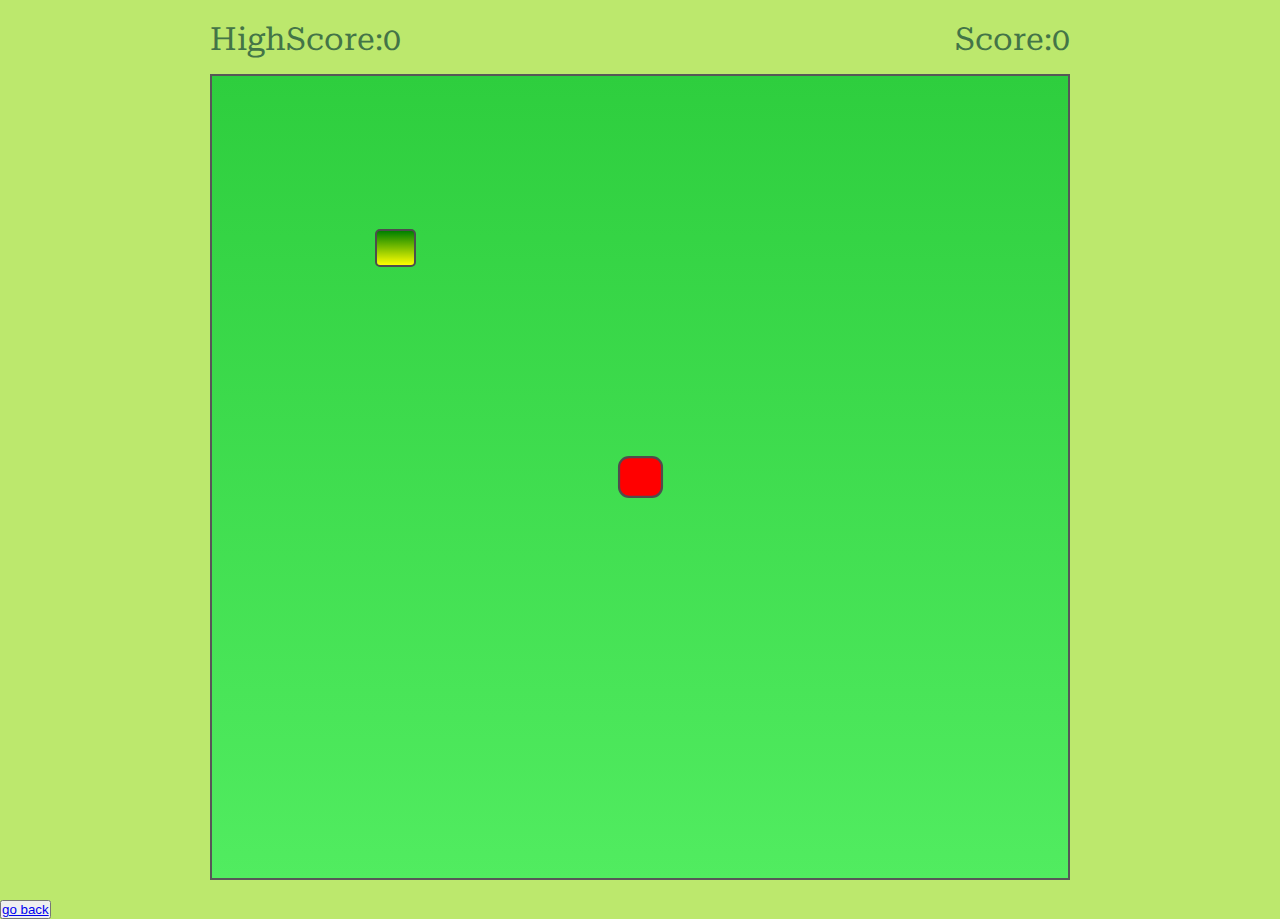
==== gamePage.html @ 8cbc5bb4 "finishing sounds food and border collision" ====
<!DOCTYPE html>
<html lang="en">
  <head>
    <meta charset="UTF-8" />
    <meta http-equiv="X-UA-Compatible" content="IE=edge" />
    <meta name="viewport" content="width=device-width, initial-scale=1.0" />
    <link
      href="https://fonts.googleapis.com/css2?family=Lora&family=Ribeye&family=Roboto+Serif&family=Roboto:wght@400;500&display=swap"
      rel="stylesheet"
    />
    <link rel="stylesheet" href="gamePage.css" />
    <title>Document</title>
    <style></style>
  </head>
  <body>
    <div class="container">
      <div class="score-bar">
        <p class="highscore">HighScore:0</p>
        <p class="score">Score:<span id="score">0</span></p>
      </div>
      <div id="game-board" class="game-board"></div>
    </div>

    <button><a href="index.html">go back</a></button>
  </body>
  <script src="gamePage.js"></script>
</html>
---- gamePage.css ----
* {
    box-sizing: border-box;
    margin: 0;
    padding: 0;
  }
  body {
    height: 100vh;
    width: 100vw;
    overflow: hidden;
    background-color: #bce86d;
  }
  .container {
    height: 100vmin;
    width: 100vmin;
    margin: 0 auto;
    padding: 20px;
    /* border: 1px solid black; */
    display: flex;
    flex-direction: column;
    gap: 16px;
  }
  .score-bar {
    display: flex;
    justify-content: space-between;
  }
  .game-board {
    height: 100%;
    width: 100%;
    display: grid;
    grid-template-columns: repeat(21, 1fr);
    grid-template-rows: repeat(21, 1fr);
    background-color: rgb(189, 186, 186);
    border: 2px solid #575757;
    background-image: linear-gradient(to top, #51ec60, #2ece3e);
  }
  .first-child{
    background-color: red;
    transform: translate(10px 10px);
  }
  .score-bar p {
    font-family: "Roboto Serif", serif;
    font-weight: 400;
    font-size: 32px;
    color: #437447;
  }
  .snake{
    background-color: rgb(201, 201, 48);
    border: 2px solid rgb(80, 77, 77);
    border-radius: 10px;
  }
  .snake-head{
    background-color: red;
    border-radius: 10px;
    transform: scale(1.1);
  }
  .food{
    
    background-image: linear-gradient(to top,yellow,green);
    border-radius: 5px;
    border: 2px solid rgb(77, 77, 77);
  }
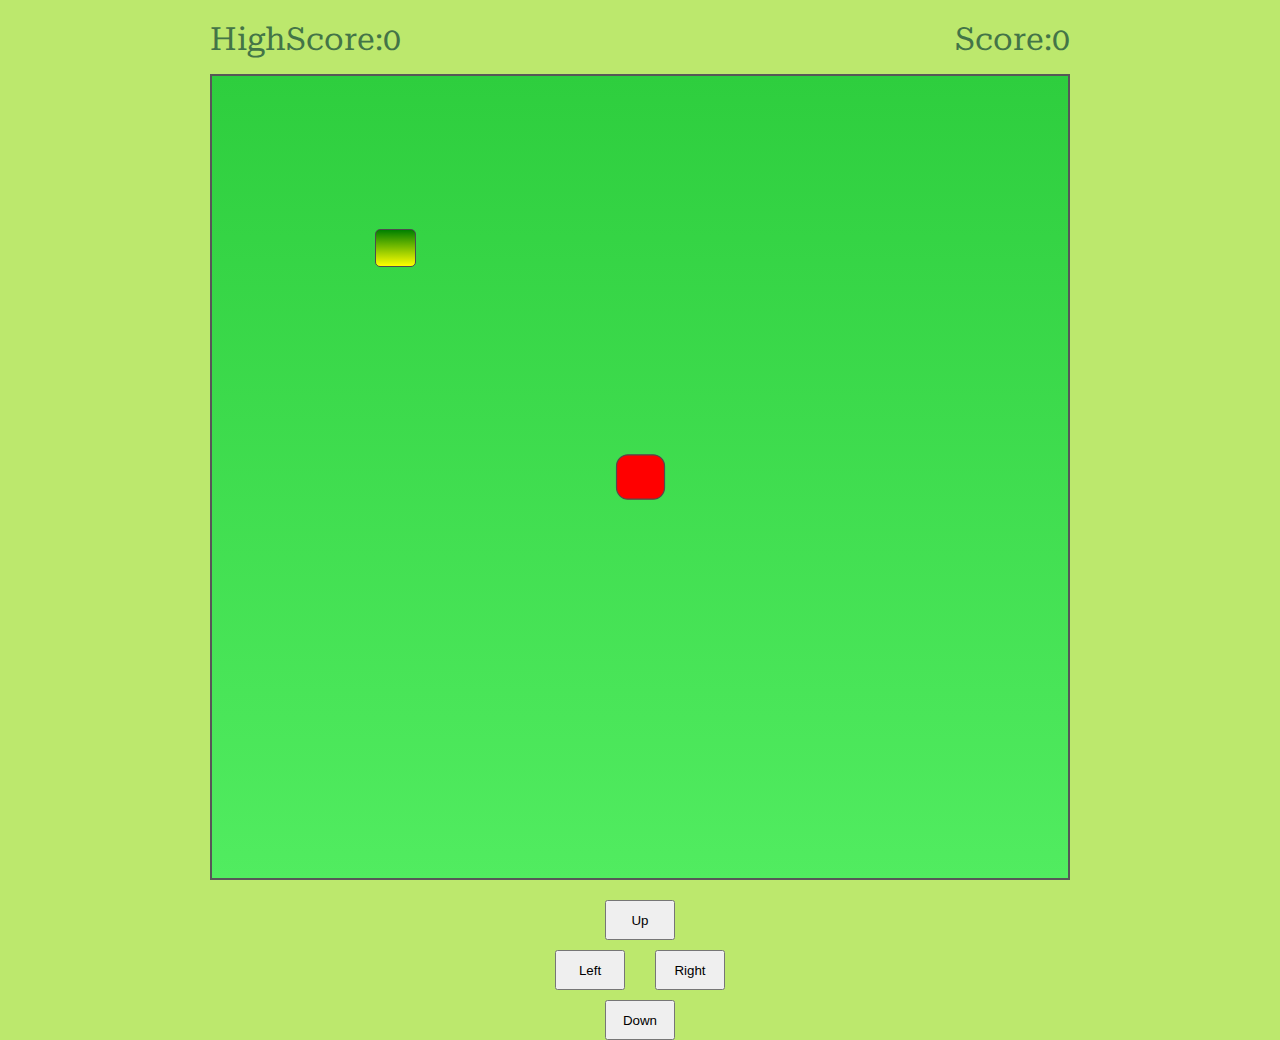
==== commit 8427a1e0: "finishing body collision and phone buttons functionality" ====
--- a/gamePage.html
+++ b/gamePage.html
@@ -21,7 +21,12 @@
       <div id="game-board" class="game-board"></div>
     </div>
 
-    <button><a href="index.html">go back</a></button>
+    <button class="btn btn-top">Up</button>
+    <div class="btn-middle">
+      <button class="btn">Left</button>
+      <button class="btn">Right</button>
+    </div>
+    <button class="btn btn-bottom">Down</button>
   </body>
   <script src="gamePage.js"></script>
 </html>
--- a/gamePage.css
+++ b/gamePage.css
@@ -45,17 +45,40 @@
   }
   .snake{
     background-color: rgb(201, 201, 48);
-    border: 2px solid rgb(80, 77, 77);
-    border-radius: 10px;
+    border: 1px solid rgb(80, 77, 77);
+    border-radius: 5px;
   }
   .snake-head{
     background-color: red;
     border-radius: 10px;
-    transform: scale(1.1);
+    transform: scale(1.2);
   }
   .food{
     
     background-image: linear-gradient(to top,yellow,green);
     border-radius: 5px;
-    border: 2px solid rgb(77, 77, 77);
+    border: 1px solid rgb(77, 77, 77);
   }
+.btn-top{
+  width: 100px;
+  display: block;
+  margin: 0 auto;
+}
+.btn-middle{
+  display: flex;
+  justify-content: center;
+  align-items: center;
+  gap: 30px;
+  margin-top: 10px;
+}
+.btn-bottom{
+  width: 20%;
+  display: block;
+  margin: 0 auto;
+  margin-top: 10px;
+}
+  .btn{
+    height: 40px;
+    width: 70px;
+    padding: 10px;
+  }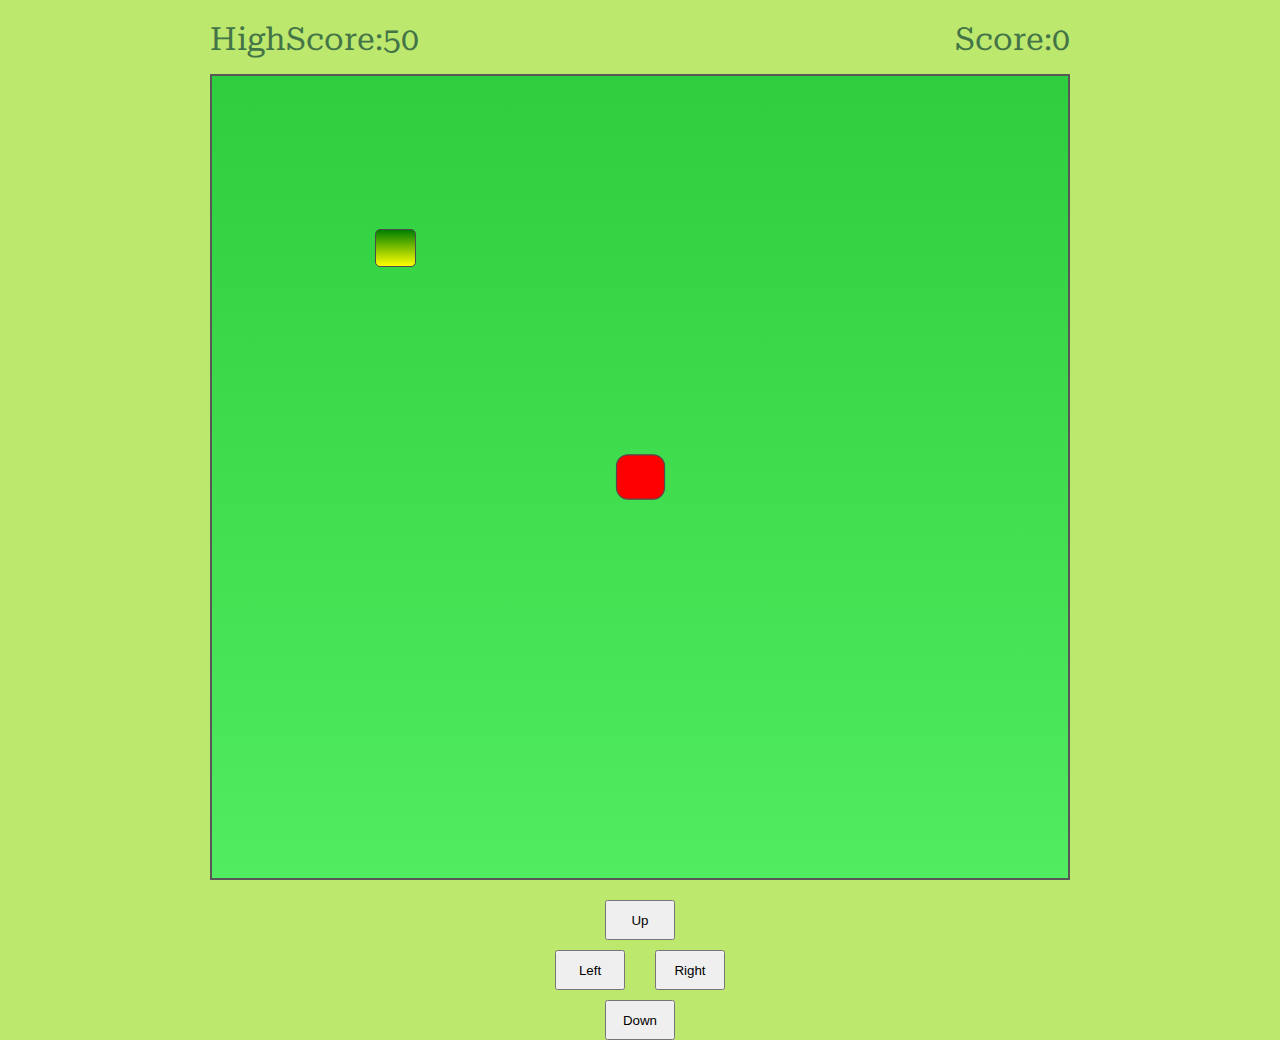
==== commit 2185ba20: "aligned index page game-loader" ====
--- a/gamePage.html
+++ b/gamePage.html
@@ -15,7 +15,7 @@
   <body>
     <div class="container">
       <div class="score-bar">
-        <p class="highscore">HighScore:0</p>
+        <p class="highscore">HighScore:50</p>
         <p class="score">Score:<span id="score">0</span></p>
       </div>
       <div id="game-board" class="game-board"></div>
